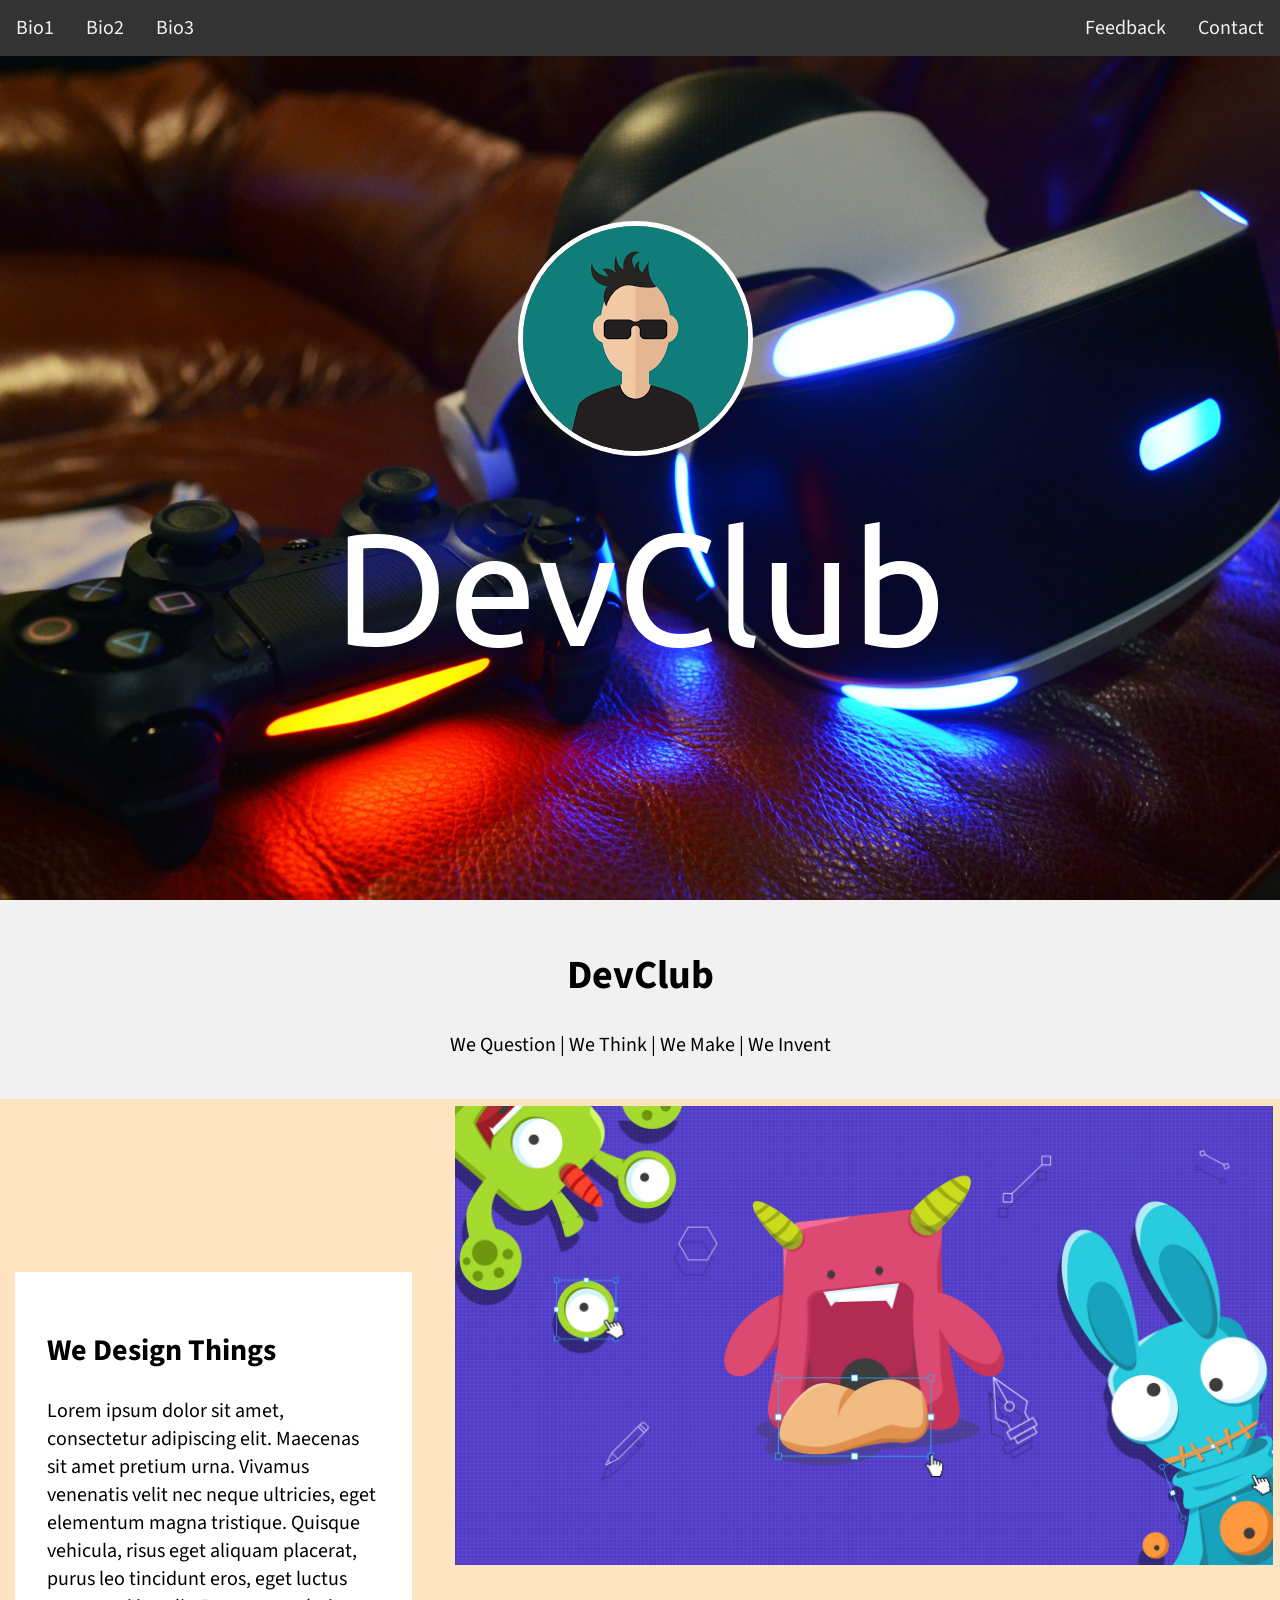
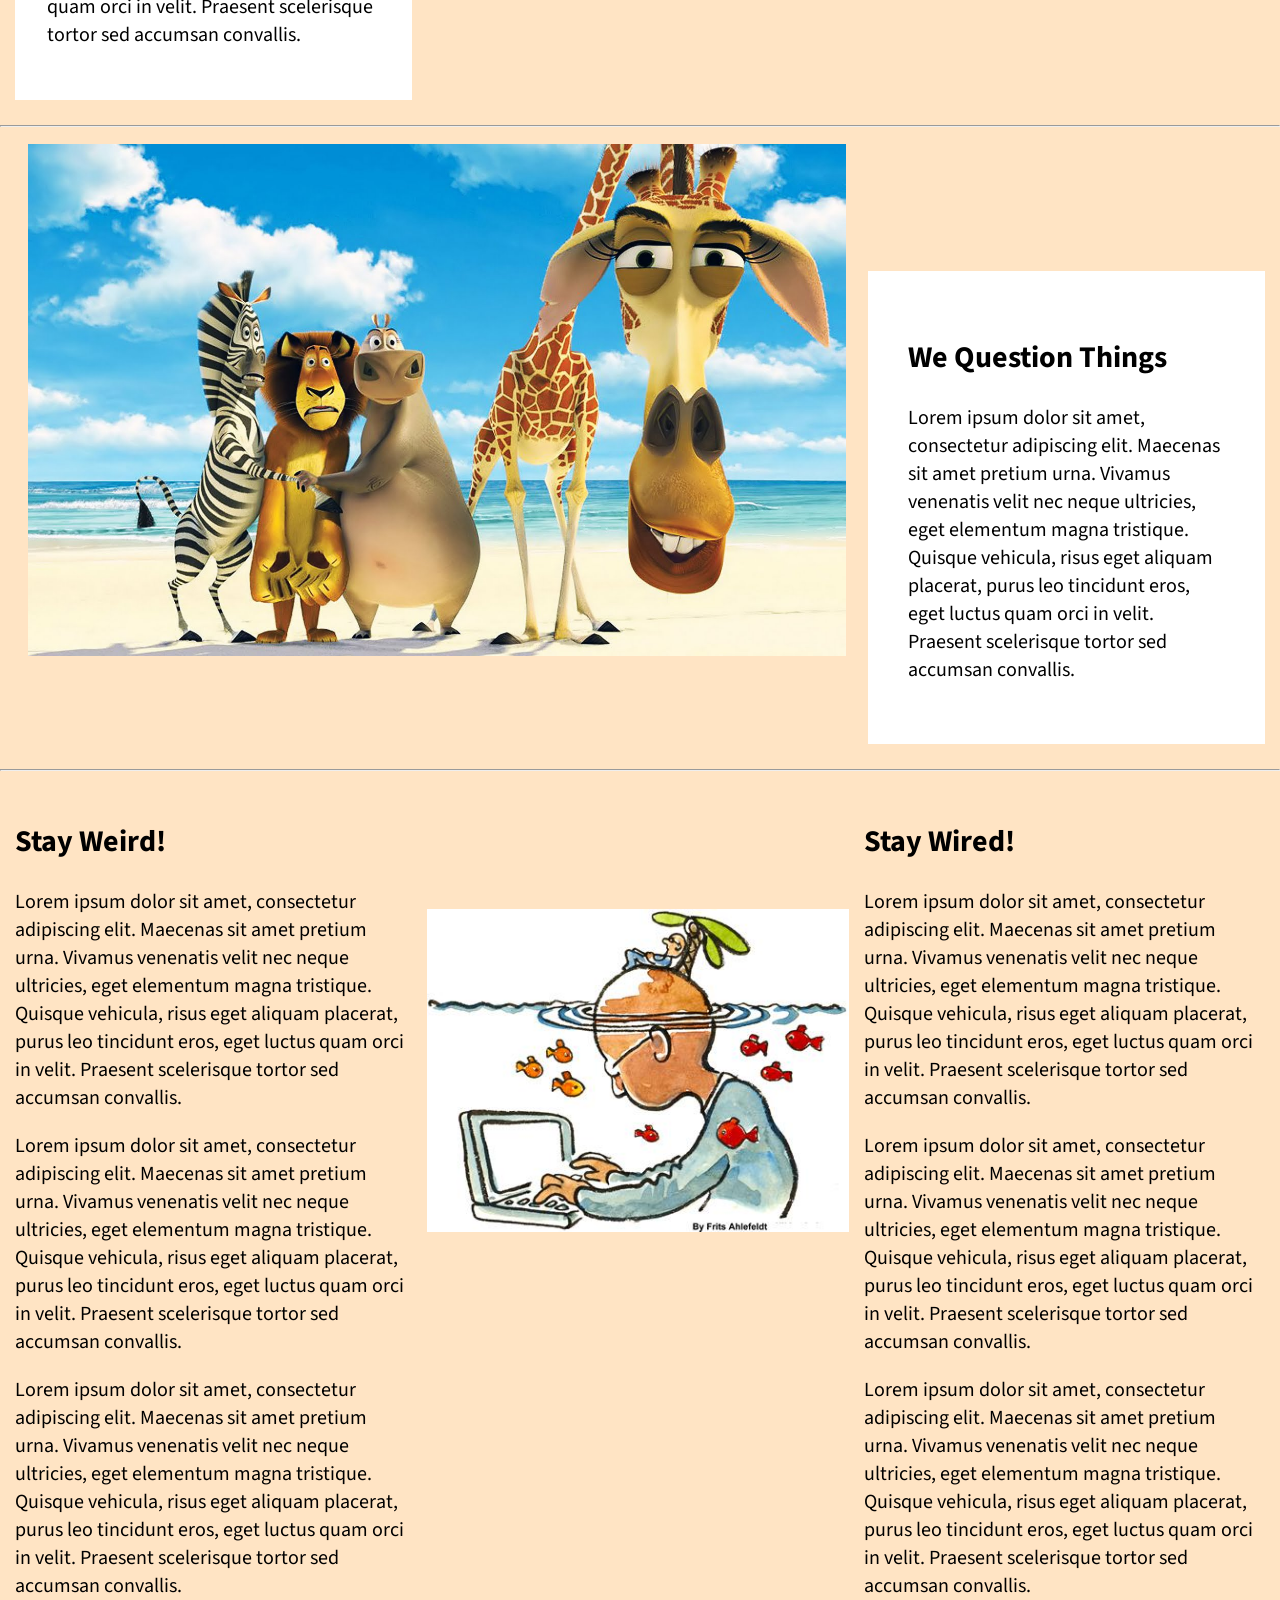
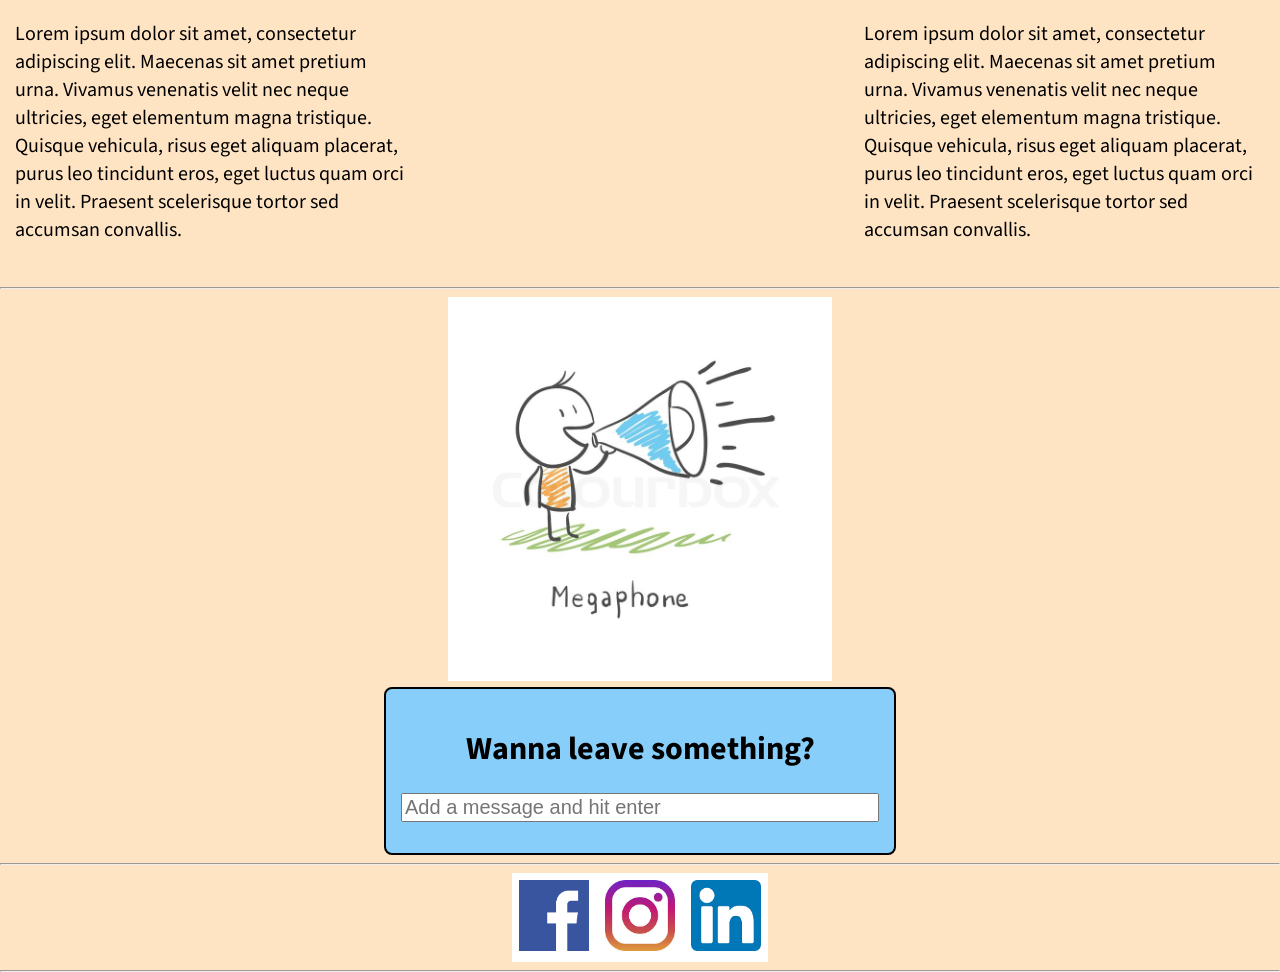
==== index.htm @ 14cb6121 "updated" ====
<!DOCTYPE html>
<html>
<head>
	<title>Me | Home</title>
	<link rel="shortcut icon" href="admin-32.png" />
<link rel="stylesheet" href="https://cdnjs.cloudflare.com/ajax/libs/font-awesome/4.7.0/css/font-awesome.min.css">
<link href="https://fonts.googleapis.com/css?family=Source+Sans+Pro|Ubuntu" rel="stylesheet">
<link href="style.css" rel="stylesheet">
</head>
<body>
<div class="parallax"></div>
<div class="center"><a href="#design"><img src = "punk.png" alt="dp" id="punk"></a></br>DevClub</div>

<div class="topnav" id="navbar">
    <a href="#design">Bio1</a>
    <a href="#question">Bio2</a>
    <a href="#weird">Bio3</a>
	<a href="#contact" id="right">Contact</a>
	<a href="#feedback" id="right">Feedback</a>
</div>

<div id="fon">
<div class="header">
    <h1>DevClub</h1>
    <p>We Question | We Think | We Make | We Invent</p>
</div>

<div class="row" id="design">
    <div class="column">
	<div id="desogn">
        <h2>We Design Things</h2>
        <p>Lorem ipsum dolor sit amet, consectetur adipiscing elit. Maecenas sit amet pretium urna. Vivamus venenatis velit nec neque ultricies, eget elementum magna tristique. Quisque vehicula, risus eget aliquam placerat, purus leo tincidunt eros, eget luctus quam orci in velit. Praesent scelerisque tortor sed accumsan convallis.</p>
    </div>
	</div>
	<img src="create.jpg" alt="we create" width="65%" height="65%" align="right" class="columnImg">
</div>

<hr>

<div class="row" id="question">
    <div class="columnr">
	<div id="ques">
        <h2>We Question Things</h2>
        <p>Lorem ipsum dolor sit amet, consectetur adipiscing elit. Maecenas sit amet pretium urna. Vivamus venenatis velit nec neque ultricies, eget elementum magna tristique. Quisque vehicula, risus eget aliquam placerat, purus leo tincidunt eros, eget luctus quam orci in velit. Praesent scelerisque tortor sed accumsan convallis.</p>
    </div>
	</div>
    <img src="question.jpg" alt="we create" width="65%" height="65%" align="right" class="columnImg">
</div>

<hr>

<div class="row" id="weird">
    <div class="column">
        <h2>Stay Weird!</h2>
        <p>Lorem ipsum dolor sit amet, consectetur adipiscing elit. Maecenas sit amet pretium urna. Vivamus venenatis velit nec neque ultricies, eget elementum magna tristique. Quisque vehicula, risus eget aliquam placerat, purus leo tincidunt eros, eget luctus quam orci in velit. Praesent scelerisque tortor sed accumsan convallis.</p>
		<p>Lorem ipsum dolor sit amet, consectetur adipiscing elit. Maecenas sit amet pretium urna. Vivamus venenatis velit nec neque ultricies, eget elementum magna tristique. Quisque vehicula, risus eget aliquam placerat, purus leo tincidunt eros, eget luctus quam orci in velit. Praesent scelerisque tortor sed accumsan convallis.</p>
		<p>Lorem ipsum dolor sit amet, consectetur adipiscing elit. Maecenas sit amet pretium urna. Vivamus venenatis velit nec neque ultricies, eget elementum magna tristique. Quisque vehicula, risus eget aliquam placerat, purus leo tincidunt eros, eget luctus quam orci in velit. Praesent scelerisque tortor sed accumsan convallis.</p>
		<p>Lorem ipsum dolor sit amet, consectetur adipiscing elit. Maecenas sit amet pretium urna. Vivamus venenatis velit nec neque ultricies, eget elementum magna tristique. Quisque vehicula, risus eget aliquam placerat, purus leo tincidunt eros, eget luctus quam orci in velit. Praesent scelerisque tortor sed accumsan convallis.</p>
    </div>
    <img src="creative.jpg" alt="creative" width="33%" height="33%" id="wrd">
    <div class="column">
        <h2>Stay Wired!</h2>
        <p>Lorem ipsum dolor sit amet, consectetur adipiscing elit. Maecenas sit amet pretium urna. Vivamus venenatis velit nec neque ultricies, eget elementum magna tristique. Quisque vehicula, risus eget aliquam placerat, purus leo tincidunt eros, eget luctus quam orci in velit. Praesent scelerisque tortor sed accumsan convallis.</p>
		<p>Lorem ipsum dolor sit amet, consectetur adipiscing elit. Maecenas sit amet pretium urna. Vivamus venenatis velit nec neque ultricies, eget elementum magna tristique. Quisque vehicula, risus eget aliquam placerat, purus leo tincidunt eros, eget luctus quam orci in velit. Praesent scelerisque tortor sed accumsan convallis.</p>
		<p>Lorem ipsum dolor sit amet, consectetur adipiscing elit. Maecenas sit amet pretium urna. Vivamus venenatis velit nec neque ultricies, eget elementum magna tristique. Quisque vehicula, risus eget aliquam placerat, purus leo tincidunt eros, eget luctus quam orci in velit. Praesent scelerisque tortor sed accumsan convallis.</p>
		<p>Lorem ipsum dolor sit amet, consectetur adipiscing elit. Maecenas sit amet pretium urna. Vivamus venenatis velit nec neque ultricies, eget elementum magna tristique. Quisque vehicula, risus eget aliquam placerat, purus leo tincidunt eros, eget luctus quam orci in velit. Praesent scelerisque tortor sed accumsan convallis.</p>
    </div>
</div>
</div>

<hr>
<div id="feedback">
<img src="megaphone.jpg" alt="feedback" width="30%" height="60%" style="margin-left:35%">
<div class="container" align="center">
<h1>
Wanna leave something?
</h1>

<input type="text" id="todo" placeholder="Add a message and hit enter">
<div class="todos">
<ul id="demo"></ul>
</div>
</div>
</div>

<hr>

<div id="contact" align = "center">
<div class="row" id="cntct">
	<a href="https://www.fb.com"><img src="fb.png" alt="fb" width="33%" height="33%" align="left" class="columnImg" id="ii"></a>
	<a href ="https://www.instagram.com"><img src="insta.jpg" alt="insta" width="33%" height="33%" class="columnImg" id="ii"></a>
	<a href="https://www.linkedin.com"><img src="linkedin.png" alt="linkedin" width="33%" height="33%" align="right" class="columnImg" id="ii"></a>
</div>
</div>

<hr>

<script src="script.js"></script>

</body>
</html>
---- style.css ----
.container
{
 width:40%;
 margin:auto;
 padding: 15px;
 background-color:#87CEFA;
 overflow:hidden;
 border: 2px solid black;
 border-radius:8px;
 word-wrap:break-word;
}
#todo
{
  font-size:20px;
  width:100%
}
.todos
{
 background-color:linen;
 width:100%;
}
#demo
{
  margin-top:0px;
  list-style-type:none;
}
#demo li
{
 font-size:25px;
 height:auto;
}
.myClass
{
 float:right;
 font-size:20px;
}
* {
            box-sizing: border-box;
        }

        body {
            margin: 0;
        }

        /* Style the header */
        .header {
            background-color: #f1f1f1;
            padding: 20px;
            text-align: center;
        }

        /* Style the top navigation bar */
        .topnav {
            overflow: hidden;
            background-color: #333;
            position: fixed;
            top: 0;
            width: 100%;
            font-size:125%;
            font-family: 'Source Sans Pro', sans-serif;
        }

        /* Style the topnav links */
        .topnav a {
            float: left;
            display: block;
            color: #f2f2f2;
            text-align: center;
            padding: 14px 16px;
            text-decoration: none;
        }

        /* Change color on hover */
        .topnav a:hover {
            background-color: #ddd;
            color: black;
        }

        /* Create three equal columns that floats next to each other */
        .column {
            float: left;
            width: 33.33%;
            padding: 15px;
        }
		.columnr{
			float:right;
			width:33.33%;
			padding:15px;
		}
		.columnImg{
			padding: 7px;
		}
		#ii:hover{
			padding: 4px;
		}

        /* Clear floats after the columns */
        .row:after {
            content: "";
            display: table;
            clear: both;
        }

        /* Responsive layout - makes the three columns stack on top of each other instead of next to each other */
        @media screen and (max-width:600px) {
            .column {
                width: 100%;
            }
        }

body,html{
    height:100%;
    margin: 0;
	background-color:	#FFE4C4;
}

.parallax{
    -webkit-filter: blur(1px); /* Safari 6.0 - 9.0 */
    filter: blur(0px);
    background-image:url("home.jpg");
    height:100%;
    width:100%;
    background-attachment:fixed;
    background-size:cover;
    background-position:center;
    background-repeat:no-repeat;
}

.center{
    position: absolute;
    font-size:1000%;
    top: 50%;
    left: 50%;
    transform: translate(-50%, -50%);
    color: white;
    font-family:'Ubuntu', sans-serif
}

#punk{
	border-radius: 50%;
	margin-left: 30%;
	border: 5px solid white;
}
#punk:hover{
	border-radius: 50%;
	margin-left: 30%;
	border: 5px solid #FFB6C1;
}
#right{
  float:right;
}
#fon{
  font-size:125%;
  font-family: 'Source Sans Pro', sans-serif;
}
#desogn{
  margin-top:40%;
  background-color:white;
  padding:8%
}
#ques{
  margin-top:30%;
  background-color:white;
  padding: 10%
}
#wrd{
  margin-top:10%;float:left
}
#feedback{
  font-family: 'Source Sans Pro', sans-serif;
}
#cntct{
  background-color:white;
  margin-left:40%;
  margin-right:40%
}
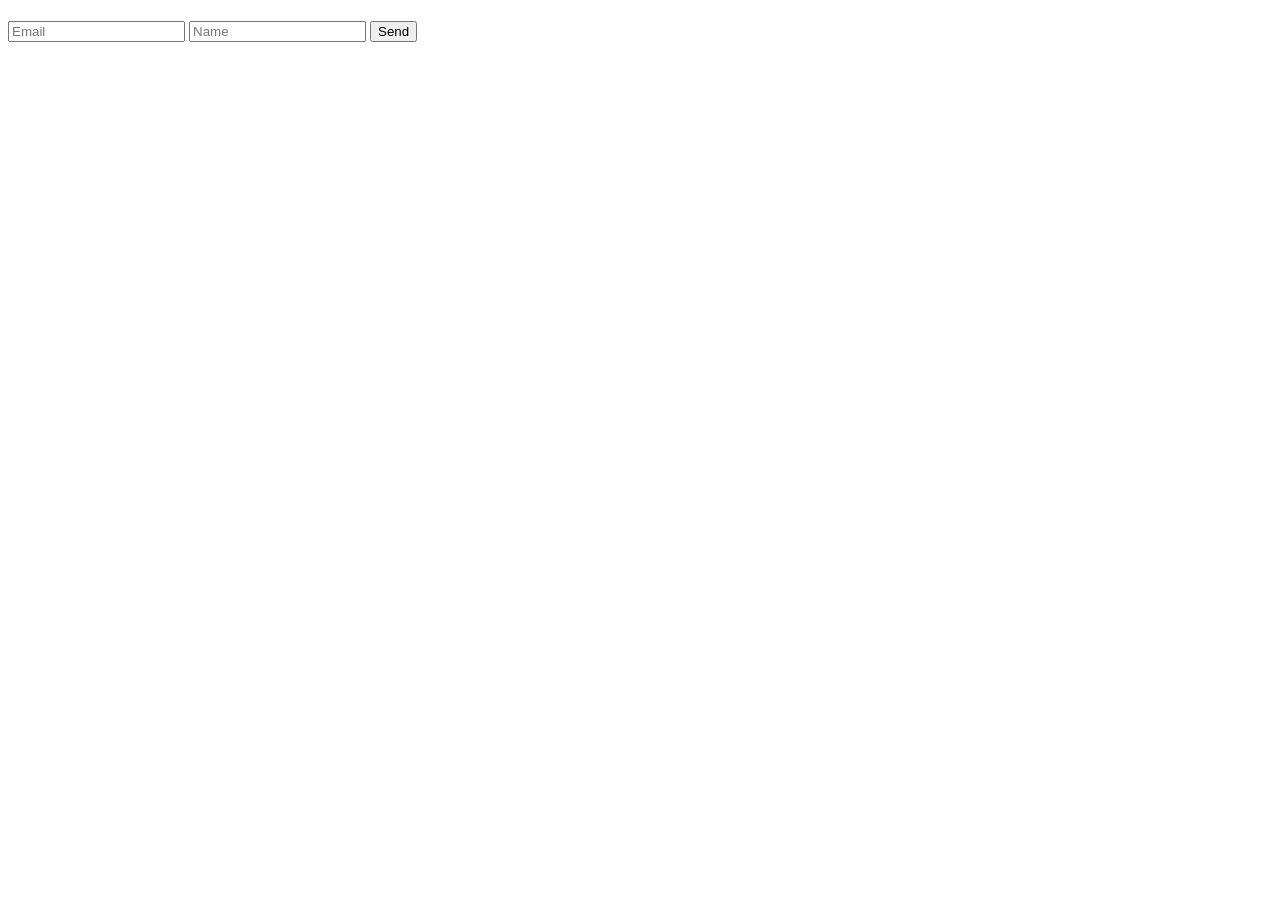
==== commit 271b045b: "foo test" ====
--- a/index.htm
+++ b/index.htm
@@ -1,4 +1,4 @@
-<!DOCTYPE html>
+<!-- <!DOCTYPE html>
 <html>
 <head>
 	<title>Me | Home</title>
@@ -100,3 +100,26 @@
 </body>
 </html>
 
+ -->
+
+<!DOCTYPE HTML>
+<html>
+<title>Book Appointment</title>
+<head>
+<script type = "text/javascript" src="script.js"></script>
+</head>
+
+<body onload="foo()">
+<h1 id="dr">Dr ABC</h1>
+
+<form 
+  method="POST" 
+  action="https://script.google.com/macros/s/AKfycbzvZvWaXBp_yioVKpgCA-41TWq7rG9-CXV-udCGBYxgJymFn5DqPZc30mVBFsK4CUTKIA/exec">
+  
+  <input name="Email" type="email" placeholder="Email" required>
+  <input name="Name" type="text" placeholder="Name" required>
+  <button type="submit">Send</button>
+</form>
+
+</body>
+</html>
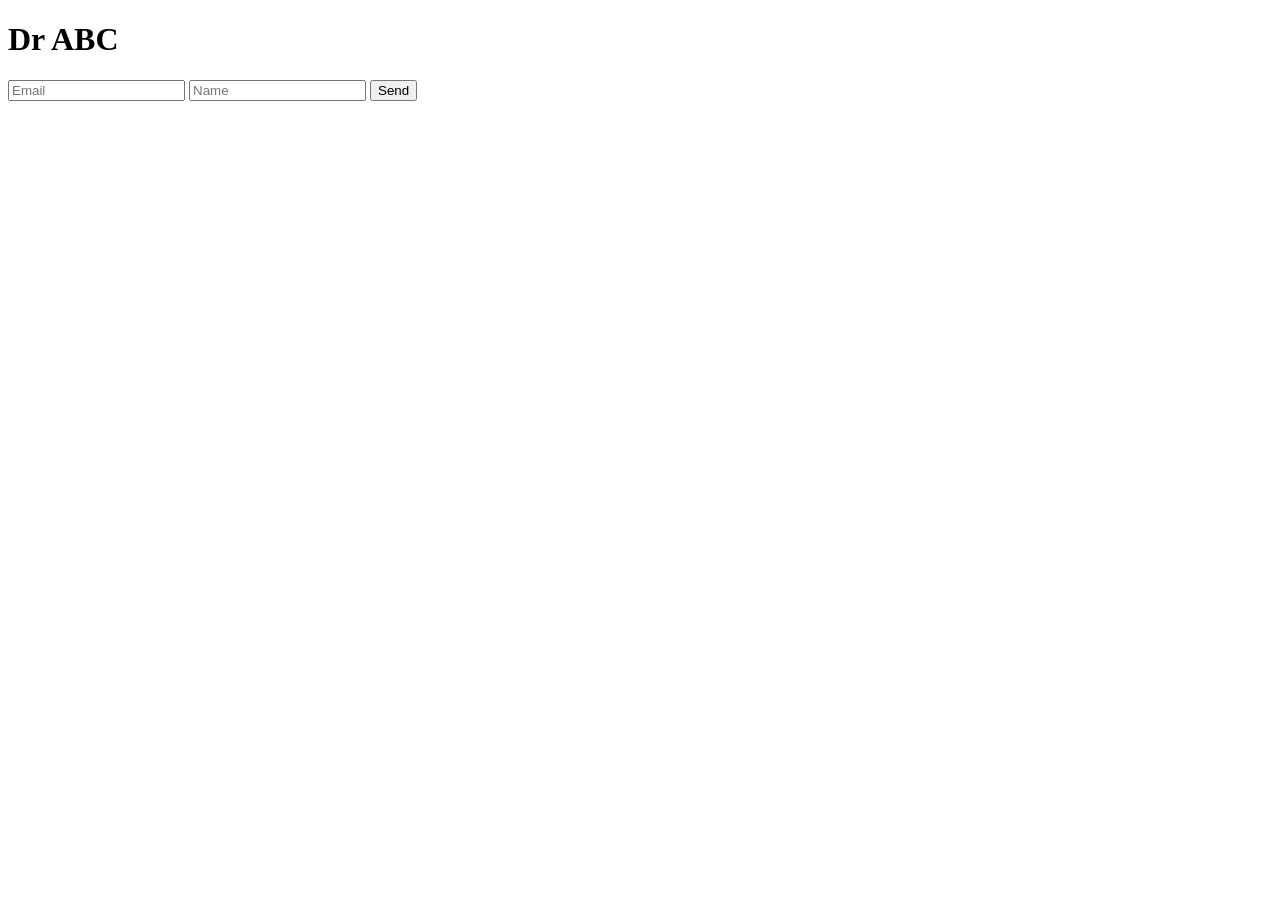
==== commit 3ec47991: "changed async" ====
--- a/index.htm
+++ b/index.htm
@@ -109,7 +109,7 @@
 <script type = "text/javascript" src="script.js"></script>
 </head>
 
-<body onload="foo()">
+<body>
 <h1 id="dr">Dr ABC</h1>
 
 <form 
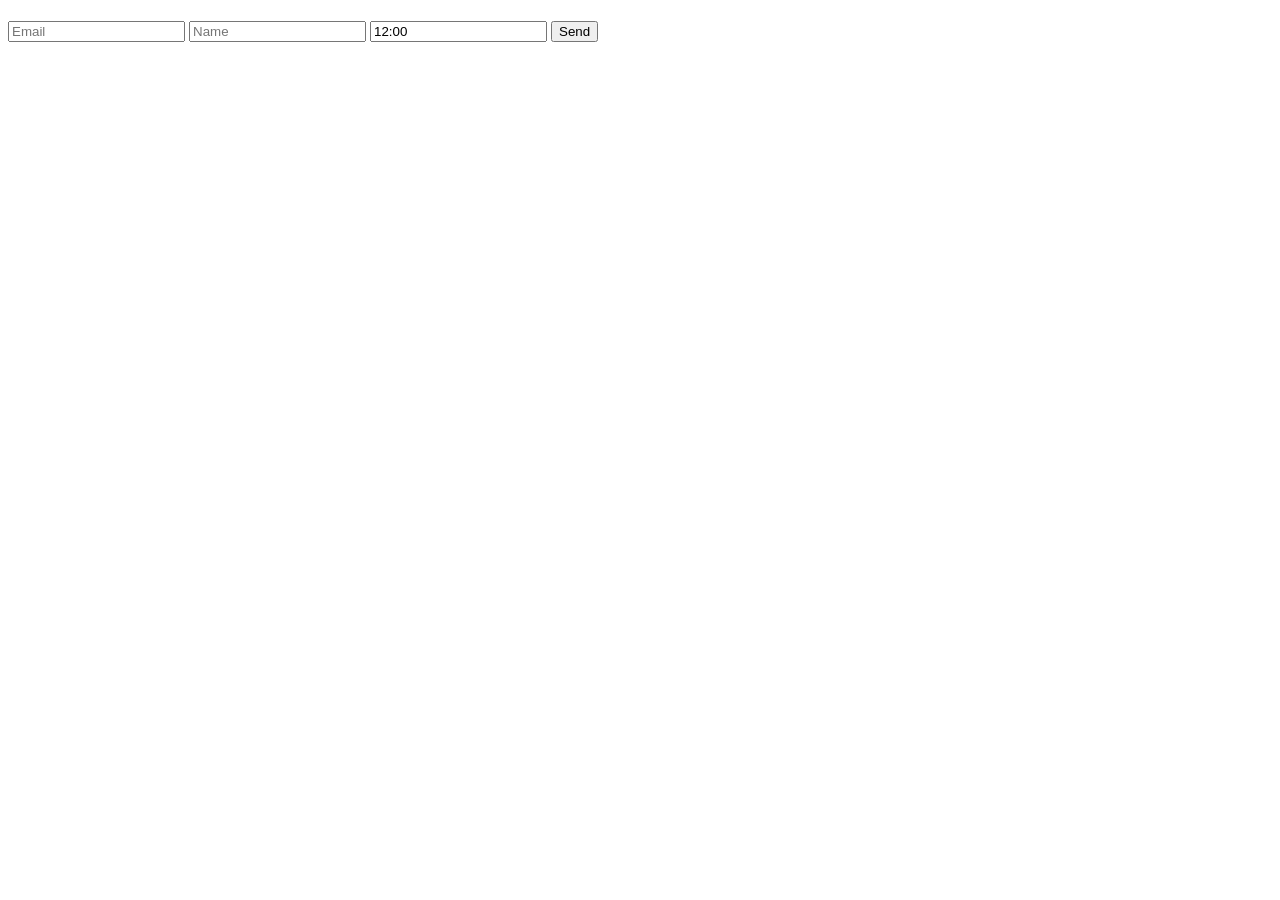
==== commit 5f5806e0: "updated without firebase" ====
--- a/index.htm
+++ b/index.htm
@@ -106,20 +106,29 @@
 <html>
 <title>Book Appointment</title>
 <head>
-<script type = "text/javascript" src="script.js"></script>
+  <script src="https://ajax.googleapis.com/ajax/libs/jquery/3.6.3/jquery.min.js"></script>
+  <link rel="stylesheet" href="appointment-picker.css">
+  <script src="appointment-picker.js"></script>
+  <script type = "text/javascript" src="script.js"></script>
 </head>
 
 <body>
 <h1 id="dr">Dr ABC</h1>
 
 <form 
-  method="POST" 
-  action="https://script.google.com/macros/s/AKfycbzvZvWaXBp_yioVKpgCA-41TWq7rG9-CXV-udCGBYxgJymFn5DqPZc30mVBFsK4CUTKIA/exec">
+  id="test-form"
+  name="submit-to-google-sheet"
+  action="javascript:foo2()">
   
-  <input name="Email" type="email" placeholder="Email" required>
-  <input name="Name" type="text" placeholder="Name" required>
-  <button type="submit">Send</button>
+  <input name="Email" id ="email" type="email" placeholder="Email" required>
+  <input name="Name" id="name" type="text" placeholder="Name" required>
+  <input readonly name="Time" id="time" type="text" value="12:00" required>
+  <button type="submit" id="submit-form">Send</button>
 </form>
+
+<p id="loader" style="display:none">Sending Request</p>
+
+
 
 </body>
 </html>
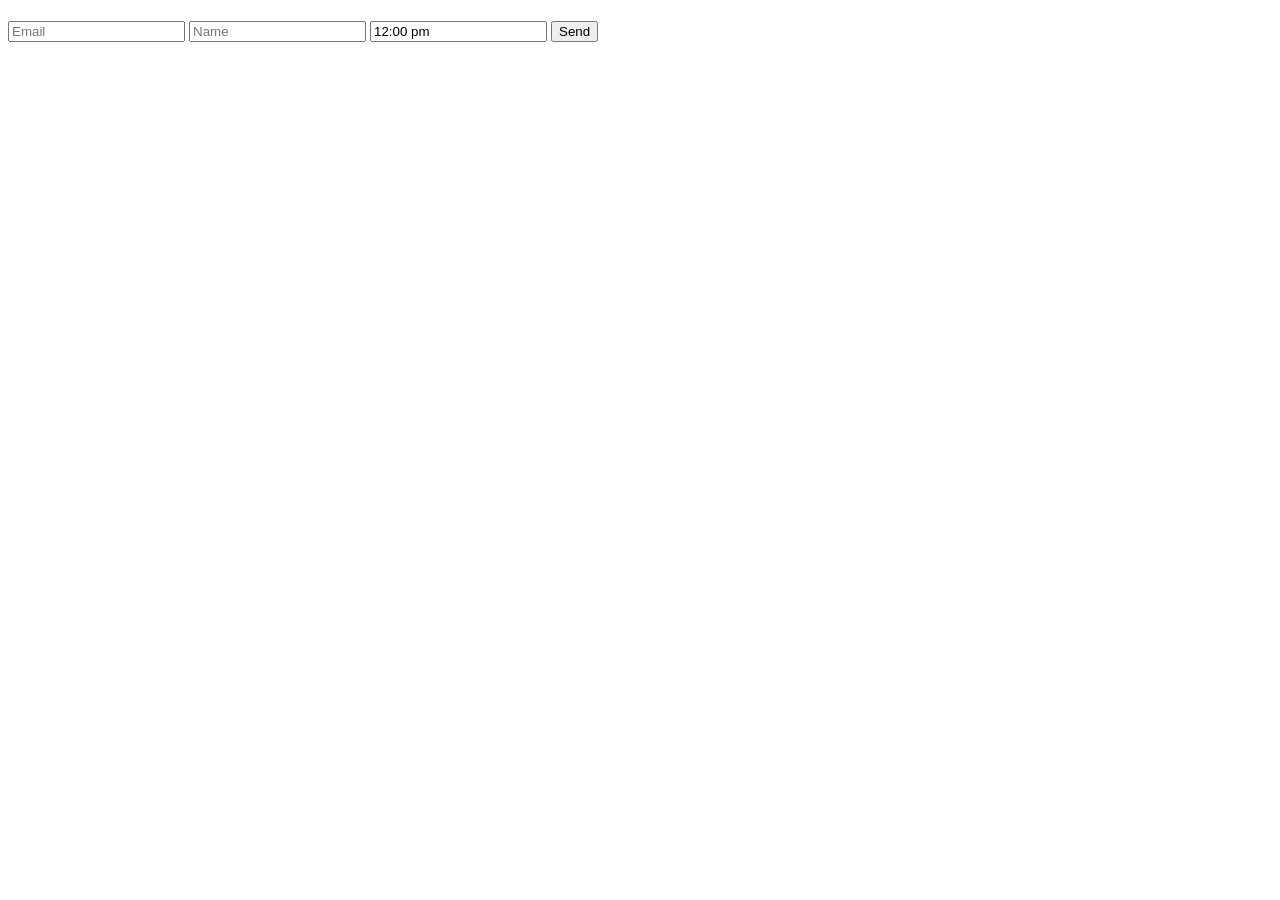
==== commit 8b5bf33b: "added firebase.js" ====
--- a/index.htm
+++ b/index.htm
@@ -110,6 +110,7 @@
   <link rel="stylesheet" href="appointment-picker.css">
   <script src="appointment-picker.js"></script>
   <script type = "text/javascript" src="script.js"></script>
+  <script type = "module" src="firebase.js"></script>
 </head>
 
 <body>
--- a/appointment-picker.css
+++ b/appointment-picker.css
@@ -0,0 +1,100 @@
+/*
+ * appointment-picker.css 2.0.0 | MIT License | github.com/jannicz/appointment-picker
+ */
+/* Default variation */
+.appo-picker {
+    position: absolute;
+    display: none;
+    background-color: white;
+    max-width: 240px;
+    padding: 10px;
+    border: 1px solid #ccc;
+    box-shadow: 0 5px 15px -5px #ccc;
+    z-index: 9999;
+    font-family: Helvetica, Arial, sans-serif;
+    /* Large variation */ }
+    .appo-picker.is-open {
+      display: inline-block;
+      /* IE 9 */
+      display: -ms-flexbox;
+      /* IE 10 */
+      display: -webkit-flex;
+      /* Safari 6.1+. iOS 7.1+, BB10 */
+      display: flex;
+      -ms-flex-direction: column;
+      -webkit-flex-direction: column;
+      flex-direction: column; }
+    .appo-picker.is-large {
+      max-width: 420px;
+      padding: 40px;
+      box-shadow: 0 5px 15px 0 #ccc; }
+      .appo-picker.is-large .appo-picker-title {
+        height: 40px;
+        font-size: 18px; }
+      .appo-picker.is-large .appo-picker-list {
+        max-width: 340px; }
+      .appo-picker.is-large .appo-picker-list-item {
+        width: 25%;
+        height: 47px;
+        font-size: 16px; }
+  
+  .appo-picker-title {
+    display: -ms-flexbox;
+    display: -webkit-flex;
+    display: flex;
+    -webkit-justify-content: center;
+    -ms-flex-pack: center;
+    justify-content: center;
+    height: 30px;
+    font-size: 14px;
+    font-weight: bold; }
+  
+  .appo-picker-list {
+    display: -ms-flexbox;
+    display: -webkit-flex;
+    display: flex;
+    -ms-flex-direction: row;
+    -webkit-flex-direction: row;
+    flex-direction: row;
+    -ms-flex-wrap: wrap;
+    -webkit-flex-wrap: wrap;
+    flex-wrap: wrap;
+    max-width: 240px;
+    padding: 0;
+    margin: 0;
+    list-style-type: none; }
+  
+  .appo-picker-list-item {
+    display: inline-block;
+    /* IE 9 */
+    display: flex;
+    width: 25%;
+    height: 34px; }
+    .appo-picker-list-item input[type="button"] {
+      width: 100%;
+      height: 100%;
+      margin: 0 1px 1px 0;
+      border-color: #fff;
+      border-style: solid;
+      border-width: 1px 1px 0 0;
+      border-radius: 5px;
+      background-color: #f5f5f5;
+      font-size: 12px;
+      color: #666;
+      line-height: 15px;
+      -webkit-appearance: none;
+      -moz-appearance: none;
+      cursor: pointer; }
+      .appo-picker-list-item input[type="button"].is-selected {
+        background-color: #33aaff;
+        color: #fff;
+        box-shadow: inset 0 1px 2px #666; }
+      .appo-picker-list-item input[type="button"]:hover, .appo-picker-list-item input[type="button"]:active, .appo-picker-list-item input[type="button"]:focus {
+        color: #fff;
+        background-color: #ff8000;
+        outline: none; }
+      .appo-picker-list-item input[type="button"]:disabled {
+        background-color: #D5E9F7;
+        opacity: 0.3;
+        color: #666;
+        cursor: auto; }
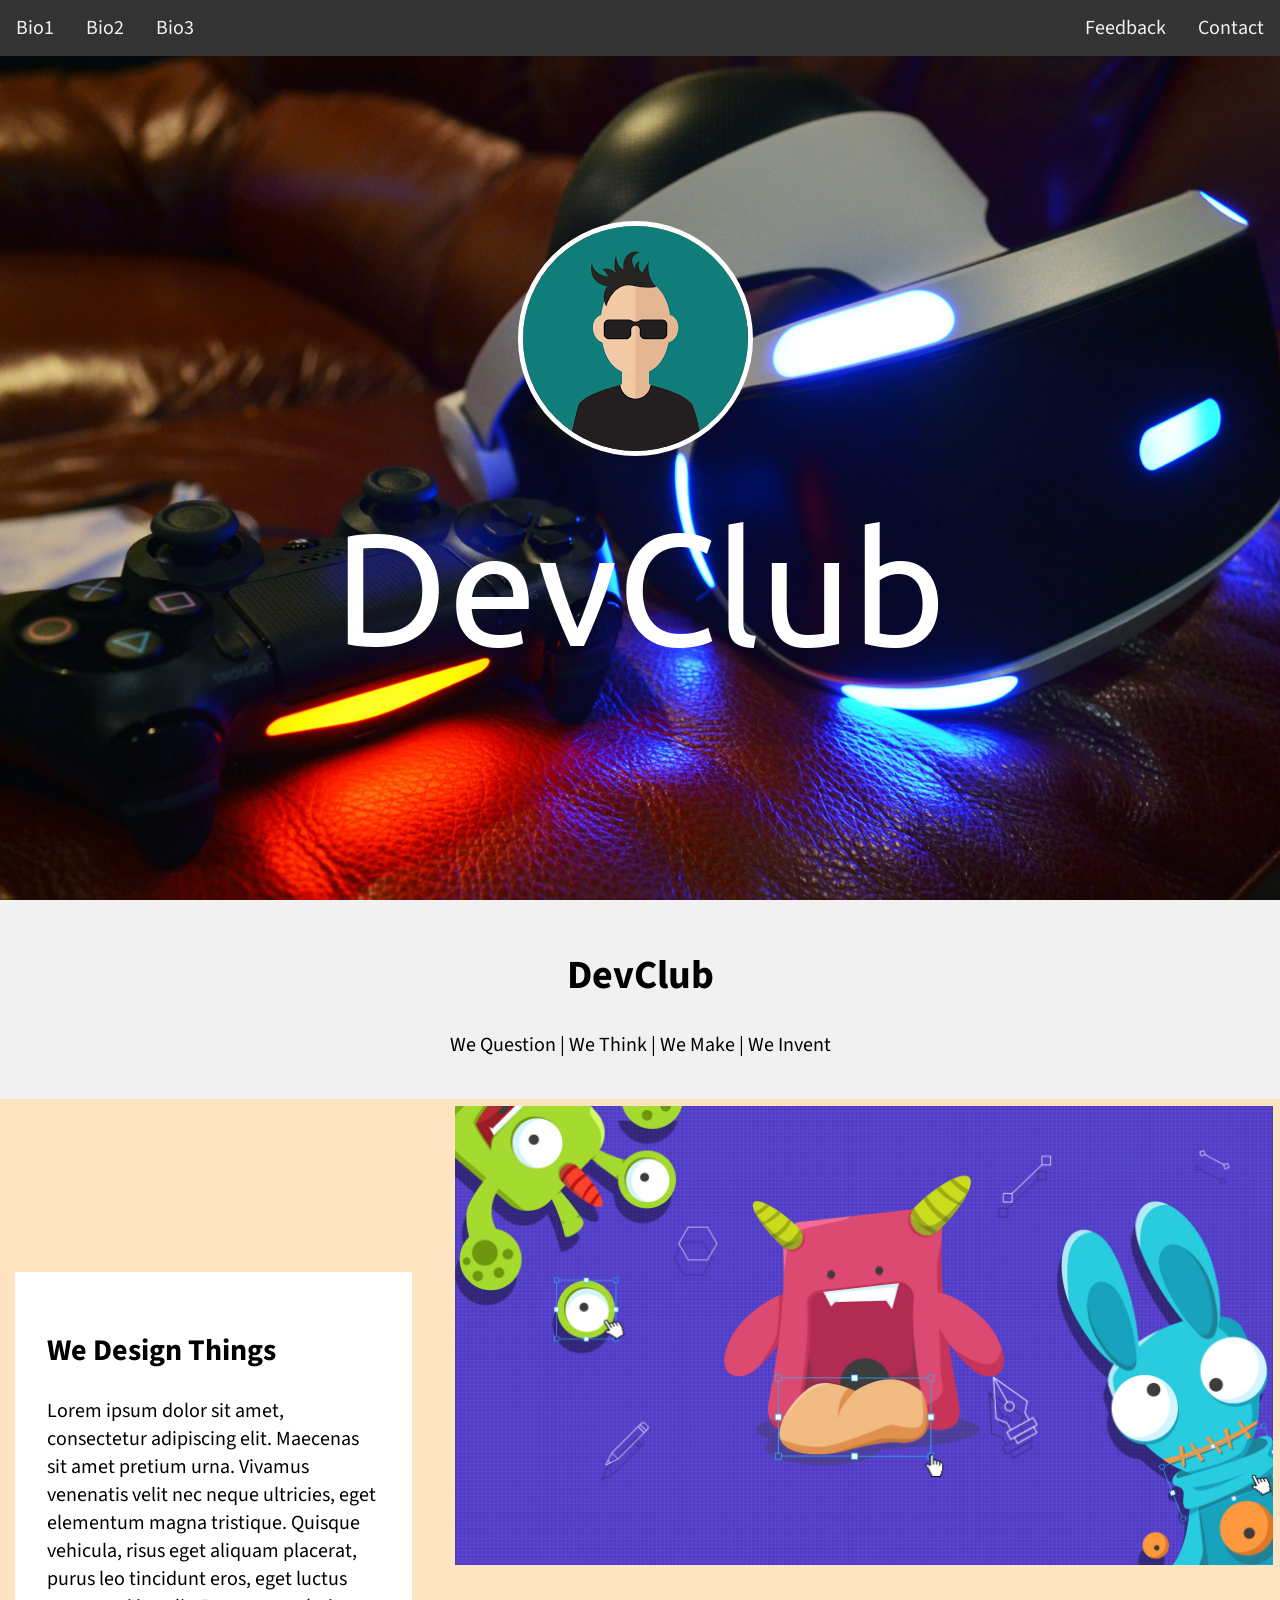
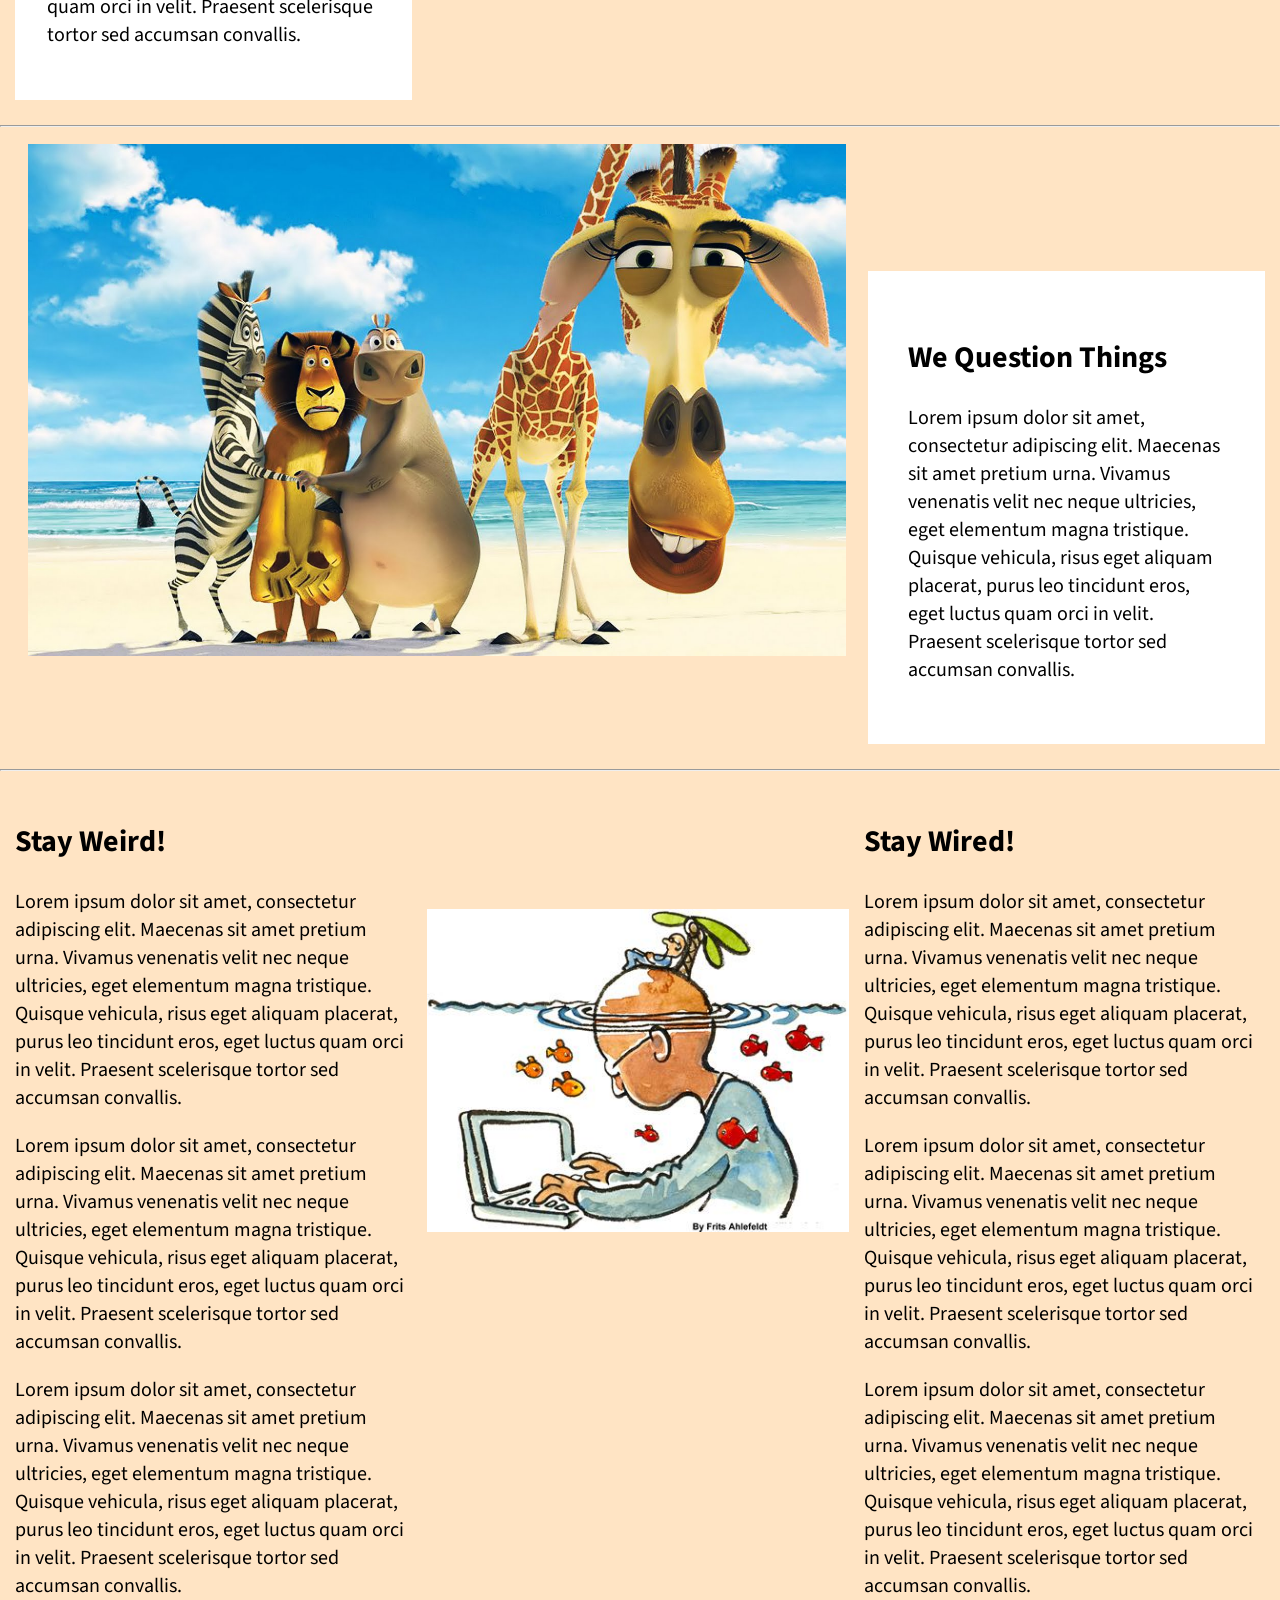
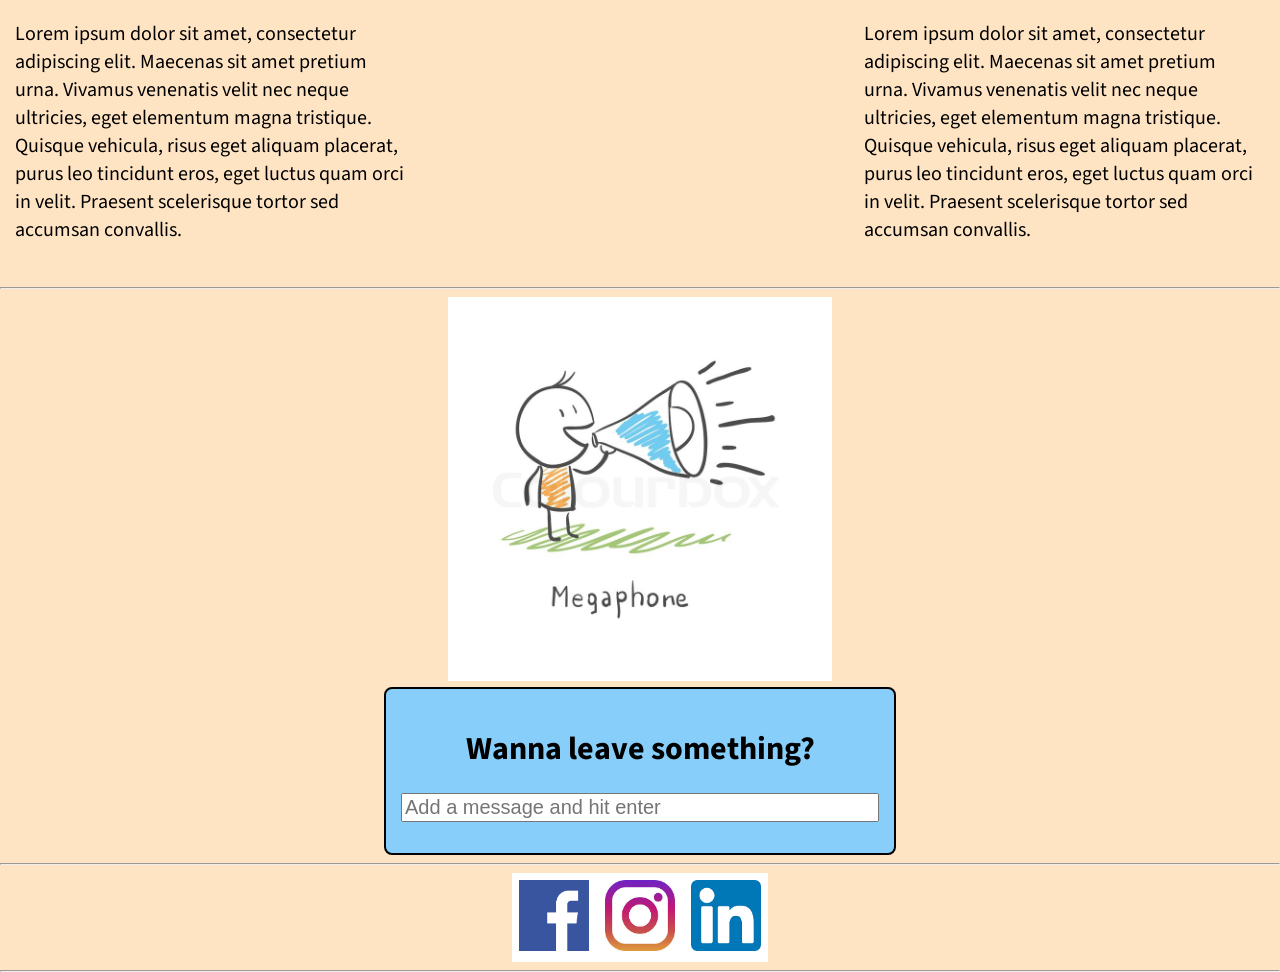
==== commit c18b3c6a: "restored" ====
--- a/index.htm
+++ b/index.htm
@@ -1,4 +1,4 @@
-<!-- <!DOCTYPE html>
+<!DOCTYPE html>
 <html>
 <head>
 	<title>Me | Home</title>
@@ -100,36 +100,4 @@
 </body>
 </html>
 
- -->
 
-<!DOCTYPE HTML>
-<html>
-<title>Book Appointment</title>
-<head>
-  <script src="https://ajax.googleapis.com/ajax/libs/jquery/3.6.3/jquery.min.js"></script>
-  <link rel="stylesheet" href="appointment-picker.css">
-  <script src="appointment-picker.js"></script>
-  <script type = "text/javascript" src="script.js"></script>
-  <script type = "module" src="firebase.js"></script>
-</head>
-
-<body>
-<h1 id="dr">Dr ABC</h1>
-
-<form 
-  id="test-form"
-  name="submit-to-google-sheet"
-  action="javascript:foo2()">
-  
-  <input name="Email" id ="email" type="email" placeholder="Email" required>
-  <input name="Name" id="name" type="text" placeholder="Name" required>
-  <input readonly name="Time" id="time" type="text" value="12:00" required>
-  <button type="submit" id="submit-form">Send</button>
-</form>
-
-<p id="loader" style="display:none">Sending Request</p>
-
-
-
-</body>
-</html>
